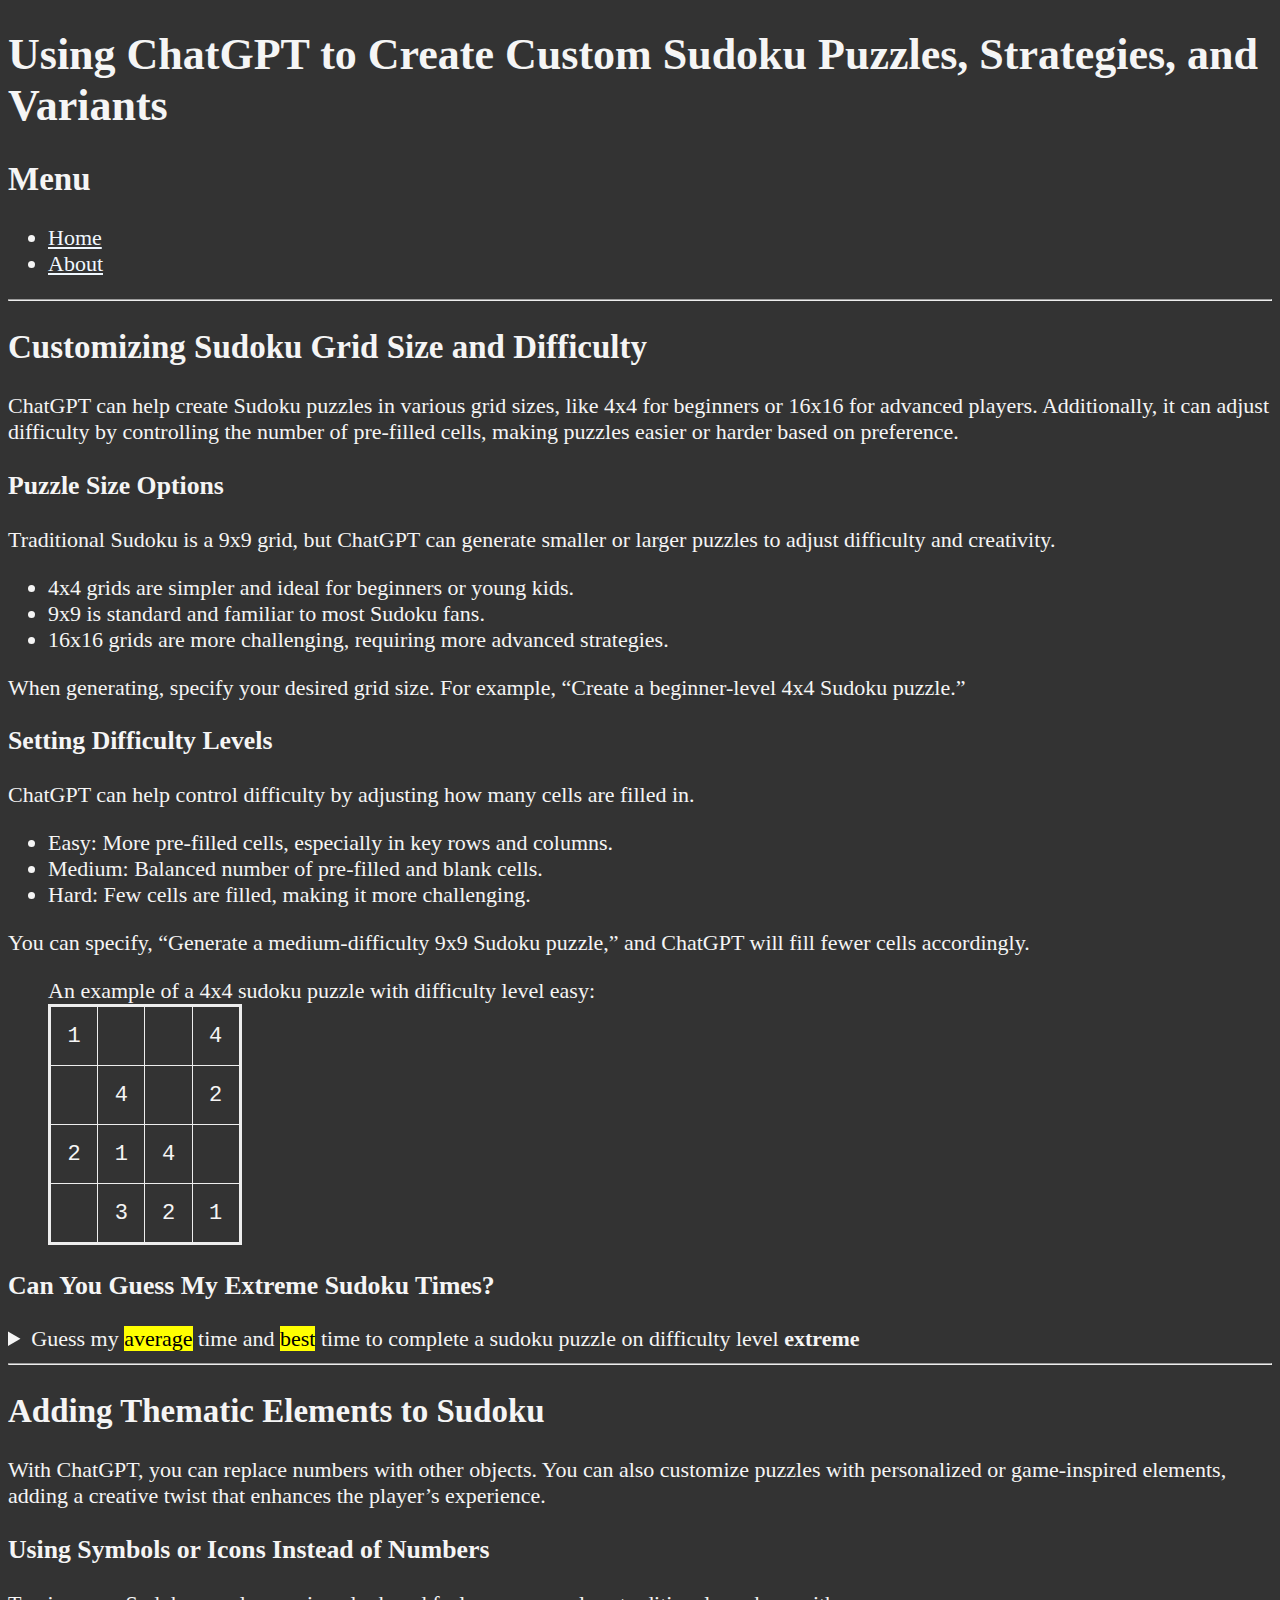
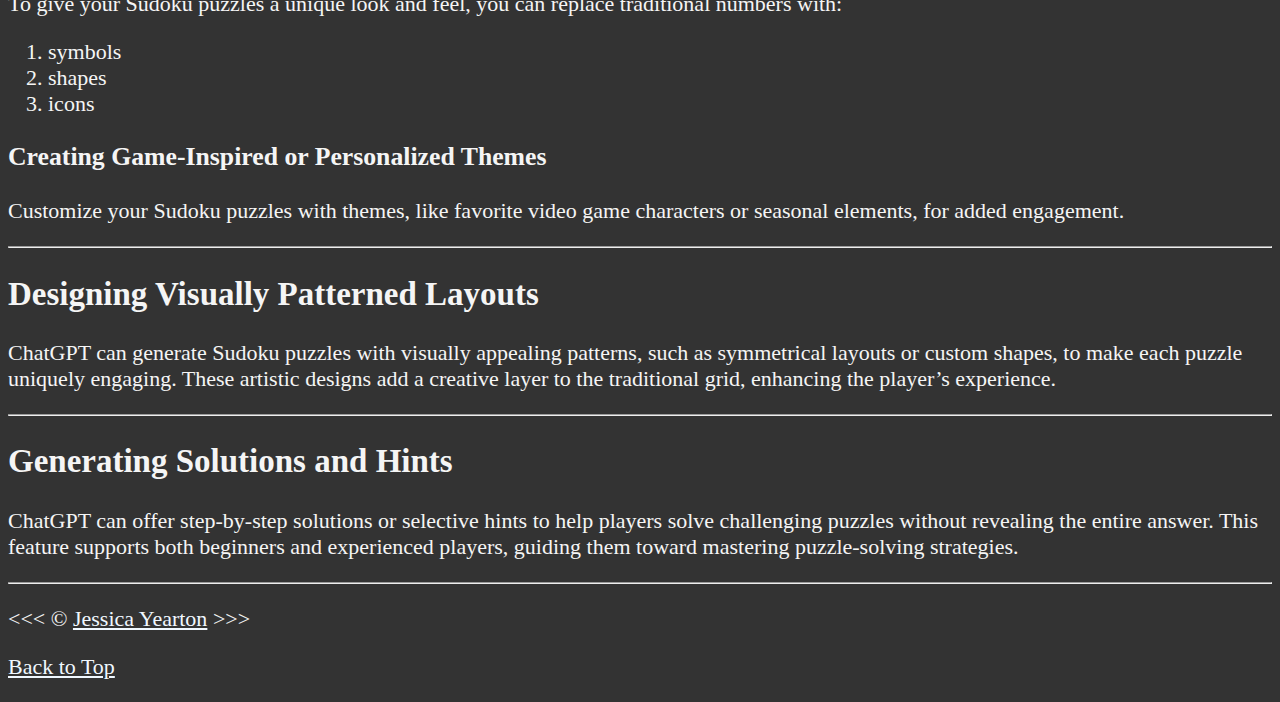
==== w3/index.html @ 6c1438c7 "index.html setup" ====
<!DOCTYPE html>
<html lang="en">

<head>
    <meta charset="UTF-8">
    <meta name="author" content="Jessica Yearton">
    <meta name="description" content="This page contains ways you can use ChatGPT to create custom Sudoku puzzles.">
    <title>Leveling Up Sudoku</title>
    <link rel="icon" href="html5.png" type="image/x-icon">
    <link rel="stylesheet" href="main.css" type="text/css">
</head>

<body>
    <header>
        <h1>
            Using ChatGPT to Create Custom Sudoku Puzzles, Strategies, and Variants
        </h1>

        <nav aria-label="primary-navigation">
            <h2>Menu</h2>
            <ul>
                <li>
                    <a href="index.html">Home</a>
                </li>
                <li>
                    <a href="about.html">About</a>
                </li>
            </ul>
        </nav>
    </header>

    <hr>

    <main>
        <article id="puzzleSize">
            <h2>Customizing Sudoku Grid Size and Difficulty</h2>
            <p>ChatGPT can help create Sudoku puzzles in various grid sizes, like 4x4 for beginners or 16x16 for
                advanced players. Additionally, it can adjust difficulty by controlling the number of pre-filled cells,
                making puzzles easier or harder based on preference.</p>
            <section>
                <h3>Puzzle Size Options</h3>
                <p>Traditional Sudoku is a 9x9 grid, but ChatGPT can generate smaller or larger puzzles to adjust
                    difficulty and creativity.</p>
                <ul>
                    <li>4x4 grids are simpler and ideal for beginners or young kids.</li>
                    <li>9x9 is standard and familiar to most Sudoku fans.</li>
                    <li>16x16 grids are more challenging, requiring more advanced strategies.</li>
                </ul>
                <p>When generating, specify your desired grid size. For example, “Create a beginner-level 4x4 Sudoku
                    puzzle.”</p>
            </section>
            <section>
                <h3>Setting Difficulty Levels</h3>
                <p>ChatGPT can help control difficulty by adjusting how many cells are filled in.</p>
                <ul>
                    <li>Easy: More pre-filled cells, especially in key rows and columns.</li>
                    <li>Medium: Balanced number of pre-filled and blank cells.</li>
                    <li>Hard: Few cells are filled, making it more challenging.</li>
                </ul>
                <p>You can specify, “Generate a medium-difficulty 9x9 Sudoku puzzle,” and ChatGPT will fill fewer cells
                    accordingly.</p>
            </section>
            <figure>
                <figcaption>An example of a 4x4 sudoku puzzle with difficulty level easy:</figcaption>
                <table>
                    <tbody>
                        <tr>
                            <td>1</td>
                            <td></td>
                            <td></td>
                            <td>4</td>
                        </tr>
                        <tr>
                            <td></td>
                            <td>4</td>
                            <td></td>
                            <td>2</td>
                        </tr>
                        <tr>
                            <td>2</td>
                            <td>1</td>
                            <td>4</td>
                            <td></td>
                        </tr>
                        <tr>
                            <td></td>
                            <td>3</td>
                            <td>2</td>
                            <td>1</td>
                        </tr>
                    </tbody>
                </table>
            </figure>
            <aside>
                <h3>Can You Guess My Extreme Sudoku Times?</h3>
                <details>
                    <summary>
                        Guess my <mark>average</mark> time and <mark>best</mark> time to complete a sudoku puzzle on
                        difficulty level
                        <strong>extreme</strong>
                    </summary>
                    <p>My average time to complete a sudoku puzzle on extreme is <time datetime="PT15M">15
                            minutes</time>! My best time is <time datetime="PT8M">8 minutes</time></p>
                </details>
            </aside>
        </article>

        <hr>

        <article id="theme">
            <h2>Adding Thematic Elements to Sudoku</h2>
            <p>With ChatGPT, you can replace numbers with other objects. You can also customize puzzles with
                personalized or game-inspired elements, adding a creative
                twist that enhances the player’s experience.</p>
            <section>
                <h3>Using Symbols or Icons Instead of Numbers</h3>
                <p>To give your Sudoku puzzles a unique look and feel, you can replace traditional numbers with:</p>
                <ol>
                    <li>symbols</li>
                    <li>shapes</li>
                    <li>icons</li>
                </ol>
            </section>
            <section>
                <h3>Creating Game-Inspired or Personalized Themes</h3>
                <p>Customize your Sudoku puzzles with themes, like favorite video game characters or seasonal elements,
                    for added engagement.</p>
            </section>
        </article>

        <hr>

        <article id="layouts">
            <h2>Designing Visually Patterned Layouts</h2>
            <p>ChatGPT can generate Sudoku puzzles with visually appealing patterns, such as symmetrical layouts or
                custom shapes, to make each puzzle uniquely engaging. These artistic designs add a creative layer to the
                traditional grid, enhancing the player’s experience.</p>
        </article>

        <hr>

        <article id="solutions">
            <h2>Generating Solutions and Hints</h2>
            <p>ChatGPT can offer step-by-step solutions or selective hints to help players solve challenging puzzles
                without revealing the entire answer. This feature supports both beginners and experienced players,
                guiding them toward mastering puzzle-solving strategies.</p>
        </article>

        <hr>

    </main>
    <footer>
        <p>
            &lt;&lt;&lt; &copy; <a href="about.html">Jessica Yearton</a> &gt;&gt;&gt;
        </p>
        <p>
            <a href="#">Back to Top</a>
        </p>
    </footer>
</body>

</html>
---- w3/main.css ----
html {
    font-size: 22px;
}

body {
    background-color: #333;
    color: whitesmoke;
}

a {
    color:aliceblue;
}

a:visited {
    color:lightgray;
}

a:hover, a:active {
    color: #eee;
}

table {
    border: 3px solid #eee;
    font-family: 'Courier New', Courier, monospace;
    border-collapse: collapse;
    padding: 1rem;
}

tr, th, td, caption {
    border: 1px solid #eee;
    font-family: 'Courier New', Courier, monospace;
    border-collapse: collapse;
    padding: .75rem;
}
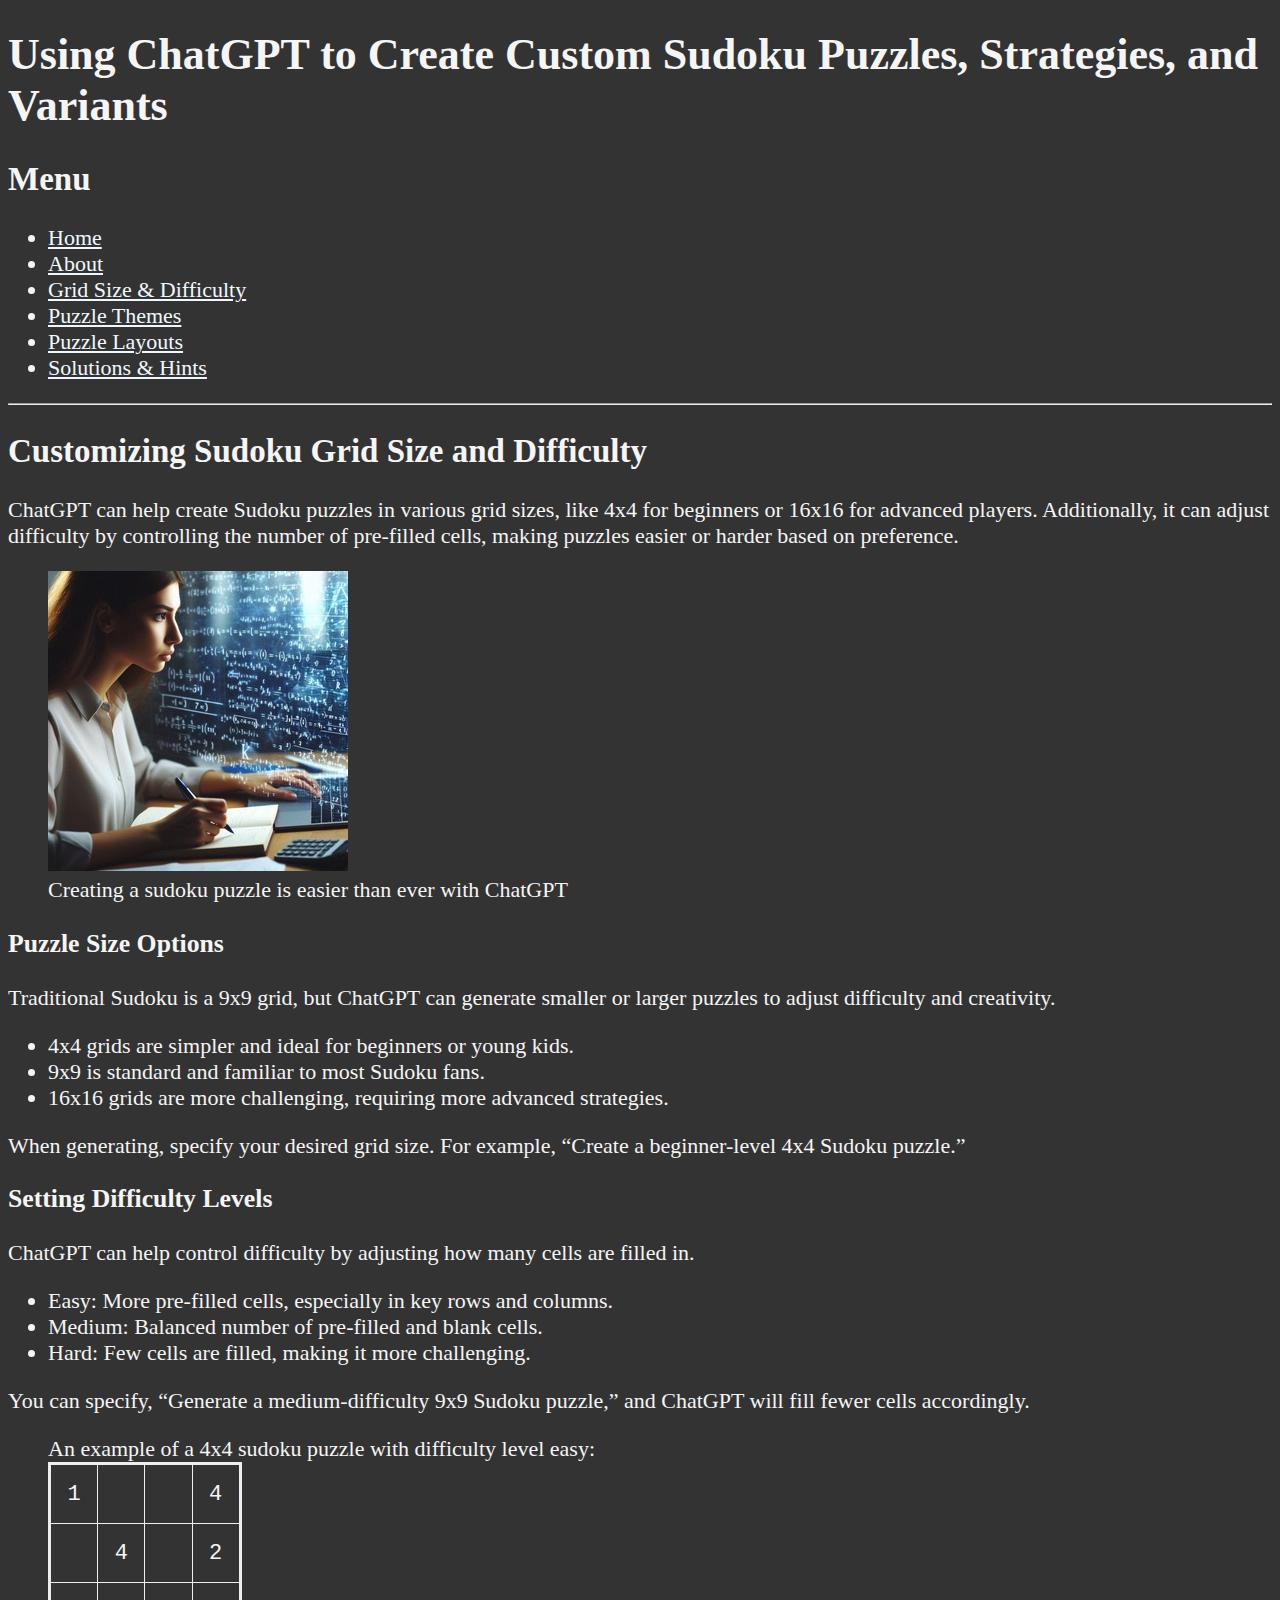
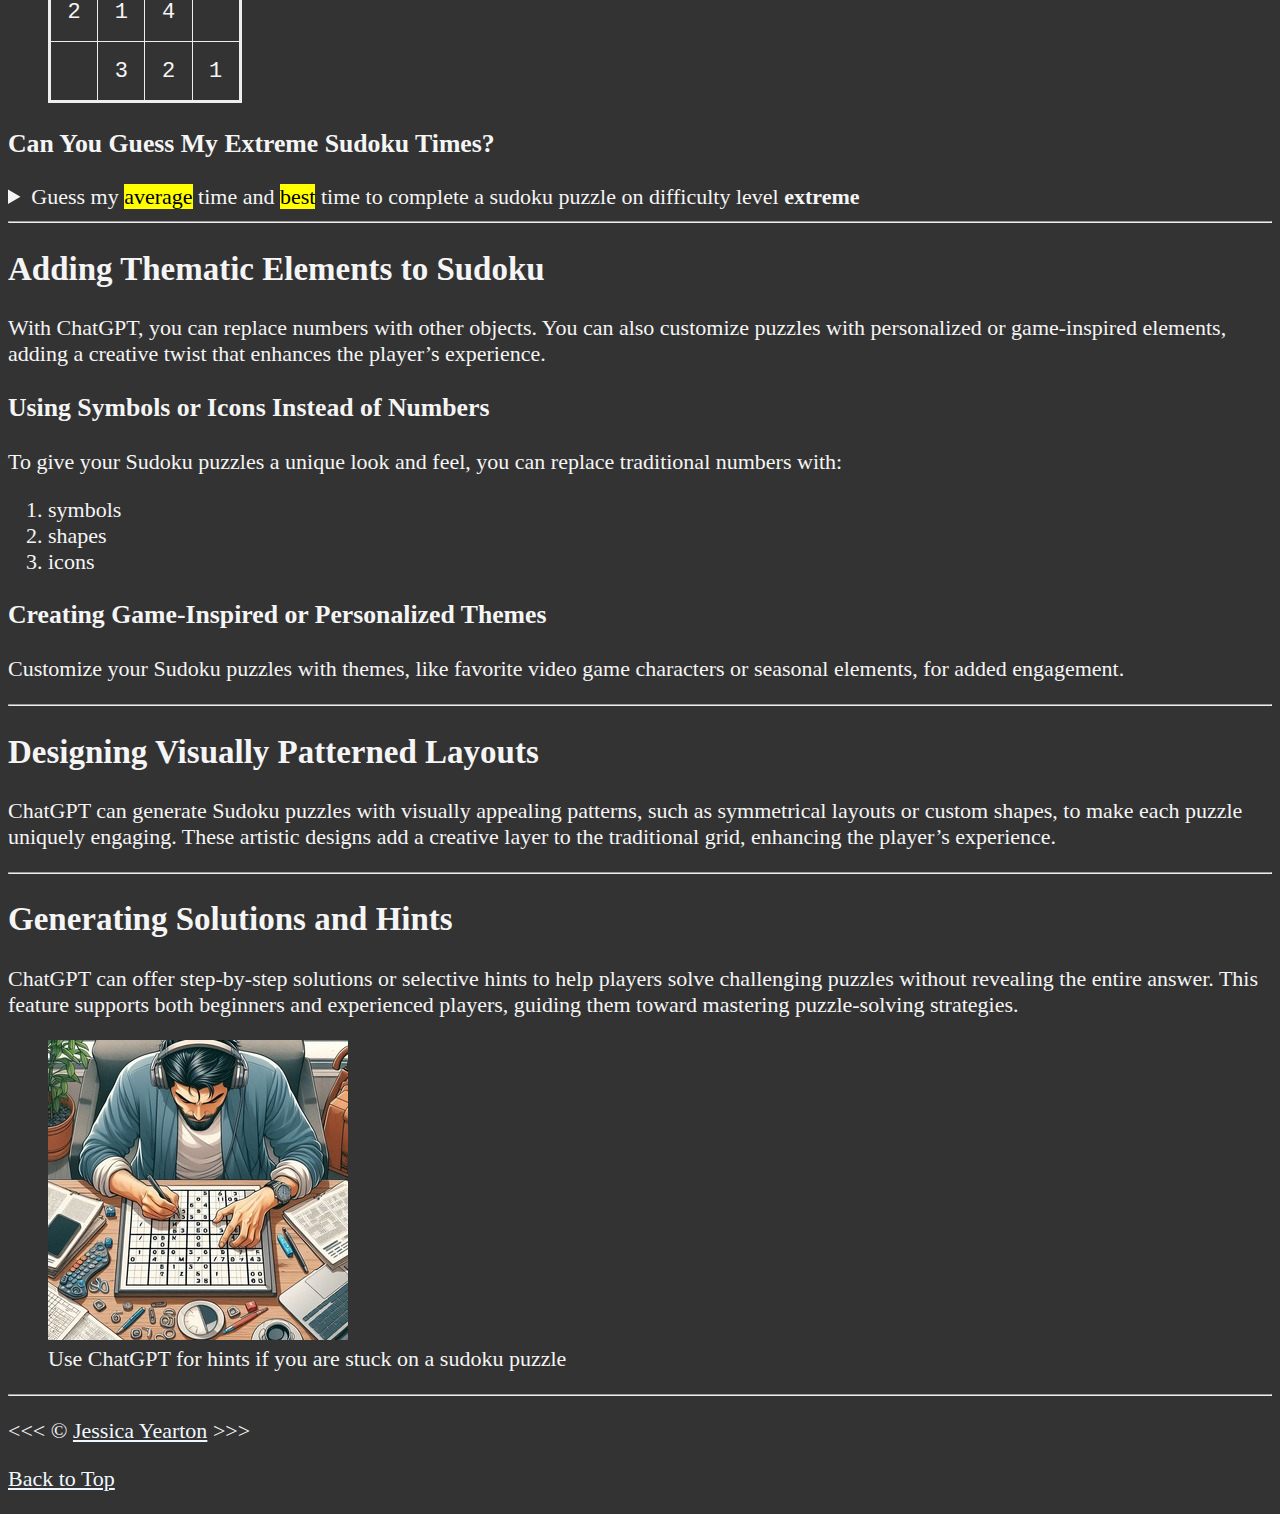
==== commit 99ad3f0a: "images created and placed on pages" ====
--- a/w3/index.html
+++ b/w3/index.html
@@ -6,7 +6,7 @@
     <meta name="author" content="Jessica Yearton">
     <meta name="description" content="This page contains ways you can use ChatGPT to create custom Sudoku puzzles.">
     <title>Leveling Up Sudoku</title>
-    <link rel="icon" href="html5.png" type="image/x-icon">
+    <link rel="icon" href="abacus.png" type="image/x-icon">
     <link rel="stylesheet" href="main.css" type="text/css">
 </head>
 
@@ -25,6 +25,18 @@
                 <li>
                     <a href="about.html">About</a>
                 </li>
+                <li>
+                    <a href="#puzzleSize">Grid Size & Difficulty</a>
+                </li>
+                <li>
+                    <a href="#theme">Puzzle Themes</a>
+                </li>
+                <li>
+                    <a href="#layout">Puzzle Layouts</a>
+                </li>
+                <li>
+                    <a href="#solutions">Solutions & Hints</a>
+                </li>
             </ul>
         </nav>
     </header>
@@ -37,6 +49,11 @@
             <p>ChatGPT can help create Sudoku puzzles in various grid sizes, like 4x4 for beginners or 16x16 for
                 advanced players. Additionally, it can adjust difficulty by controlling the number of pre-filled cells,
                 making puzzles easier or harder based on preference.</p>
+            <figure>
+                <img src="../img/girl_math.jpg" alt="Mathematician"
+                    title="Mathematician creating a sudoku puzzle without ChatGPT" width="300" height="300">
+                <figcaption>Creating a sudoku puzzle is easier than ever with ChatGPT</figcaption>
+            </figure>
             <section>
                 <h3>Puzzle Size Options</h3>
                 <p>Traditional Sudoku is a 9x9 grid, but ChatGPT can generate smaller or larger puzzles to adjust
@@ -144,6 +161,11 @@
             <p>ChatGPT can offer step-by-step solutions or selective hints to help players solve challenging puzzles
                 without revealing the entire answer. This feature supports both beginners and experienced players,
                 guiding them toward mastering puzzle-solving strategies.</p>
+            <figure>
+                <img src="../img/sudoku_solver.jpg" alt="Sudoku Solver"
+                    title="Solving a sudoku puzzle with hints from ChatGPT" width="300" height="300">
+                <figcaption>Use ChatGPT for hints if you are stuck on a sudoku puzzle</figcaption>
+            </figure>
         </article>
 
         <hr>
